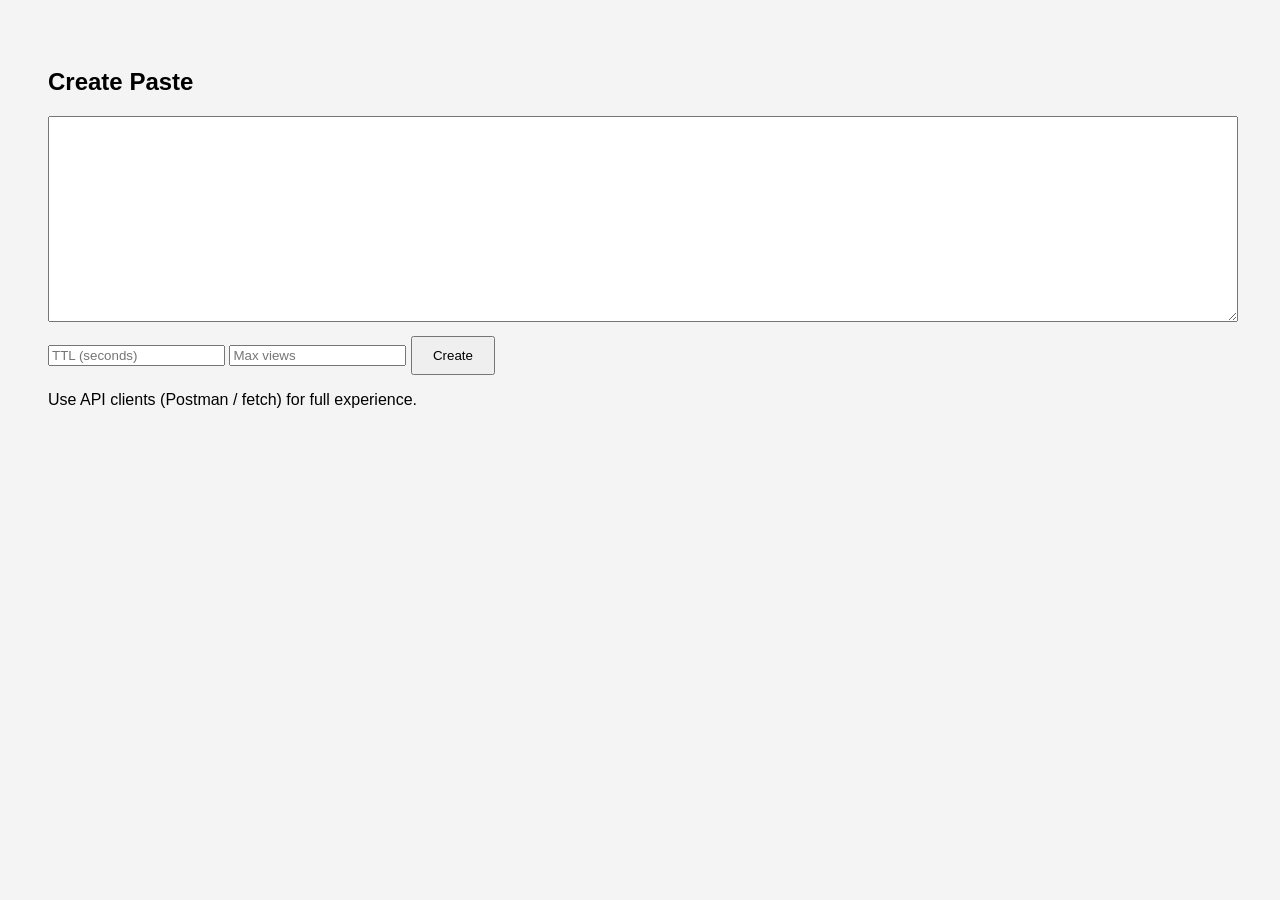
==== templates/index.html @ c4c9f548 "Intial Commit" ====
<!DOCTYPE html>
<html>
<head>
  <title>Pastebin Lite</title>
  <link rel="stylesheet" href="/static/style.css">
</head>
<body>
<h2>Create Paste</h2>

<form method="post" action="/api/pastes">
<textarea name="content" required></textarea><br>
<input type="number" name="ttl_seconds" placeholder="TTL (seconds)">
<input type="number" name="max_views" placeholder="Max views">
<button>Create</button>
</form>

<p>Use API clients (Postman / fetch) for full experience.</p>
</body>
</html>
---- static/style.css ----
body {
    font-family: Arial;
    background: #f4f4f4;
    padding: 40px;
}

textarea {
    width: 100%;
    height: 200px;
}

button {
    padding: 10px 20px;
    margin-top: 10px;
}
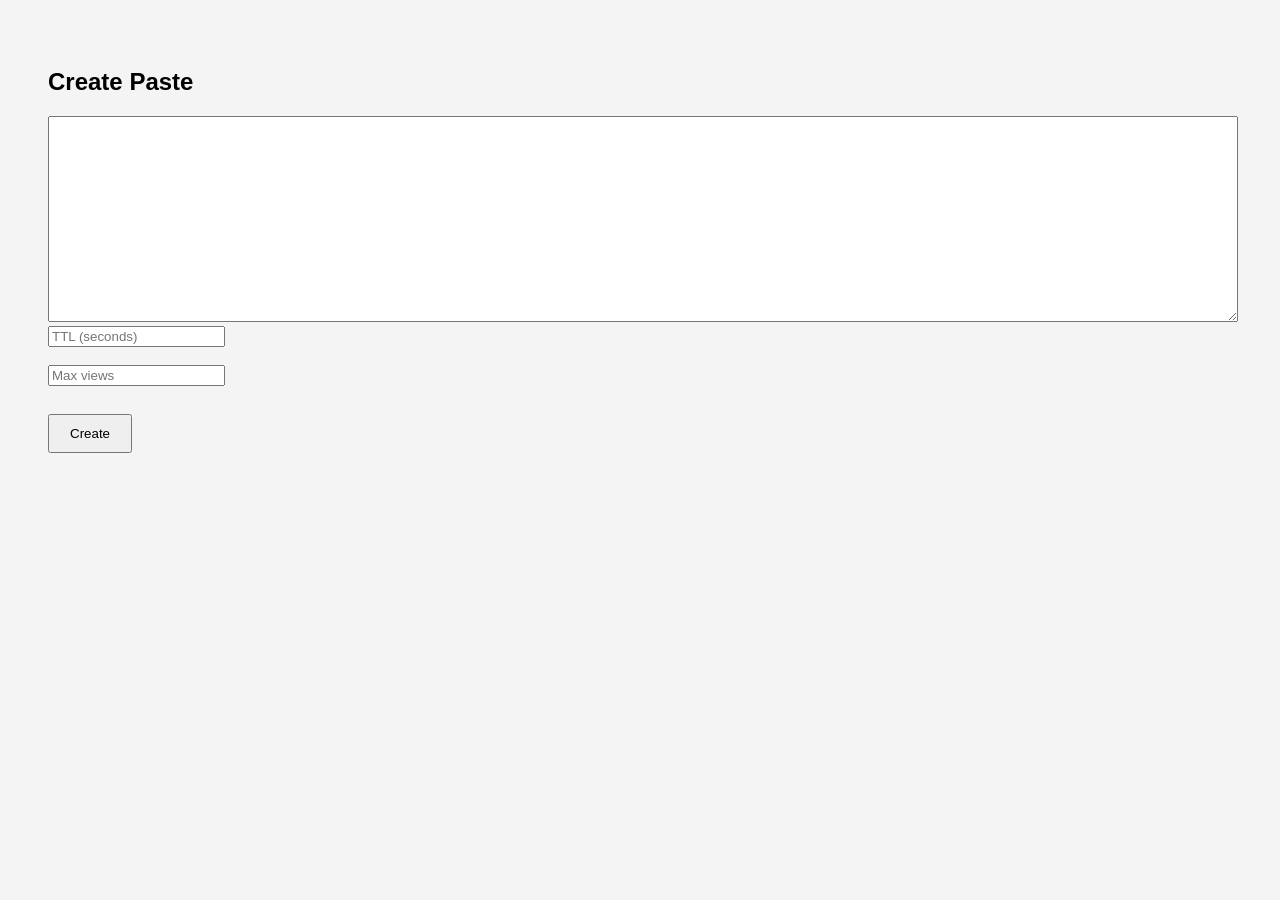
==== commit 69812267: "Prepare Flask app for Render deployment" ====
--- a/templates/index.html
+++ b/templates/index.html
@@ -6,14 +6,36 @@
 </head>
 <body>
 <h2>Create Paste</h2>
-
-<form method="post" action="/api/pastes">
-<textarea name="content" required></textarea><br>
-<input type="number" name="ttl_seconds" placeholder="TTL (seconds)">
-<input type="number" name="max_views" placeholder="Max views">
-<button>Create</button>
+<form id="pasteForm">
+  <textarea id="content" required></textarea><br>
+  <input type="number" id="ttl_seconds" placeholder="TTL (seconds)"><br><br>
+  <input type="number" id="max_views" placeholder="Max views"><br><br>
+  <button type="submit">Create</button><br><br>
 </form>
 
-<p>Use API clients (Postman / fetch) for full experience.</p>
+<div id="result"></div>
+
+<script>
+document.getElementById('pasteForm').addEventListener('submit', async (e) => {
+    e.preventDefault();
+
+    const content = document.getElementById('content').value;
+    const ttl_seconds = document.getElementById('ttl_seconds').value;
+    const max_views = document.getElementById('max_views').value;
+
+    const payload = { content };
+    if(ttl_seconds) payload.ttl_seconds = parseInt(ttl_seconds);
+    if(max_views) payload.max_views = parseInt(max_views);
+
+    const res = await fetch('/api/pastes', {
+        method: 'POST',
+        headers: { 'Content-Type': 'application/json' },
+        body: JSON.stringify(payload)
+    });
+
+    const data = await res.json();
+    document.getElementById('result').innerText = JSON.stringify(data, null, 2);
+});
+</script>
 </body>
 </html>
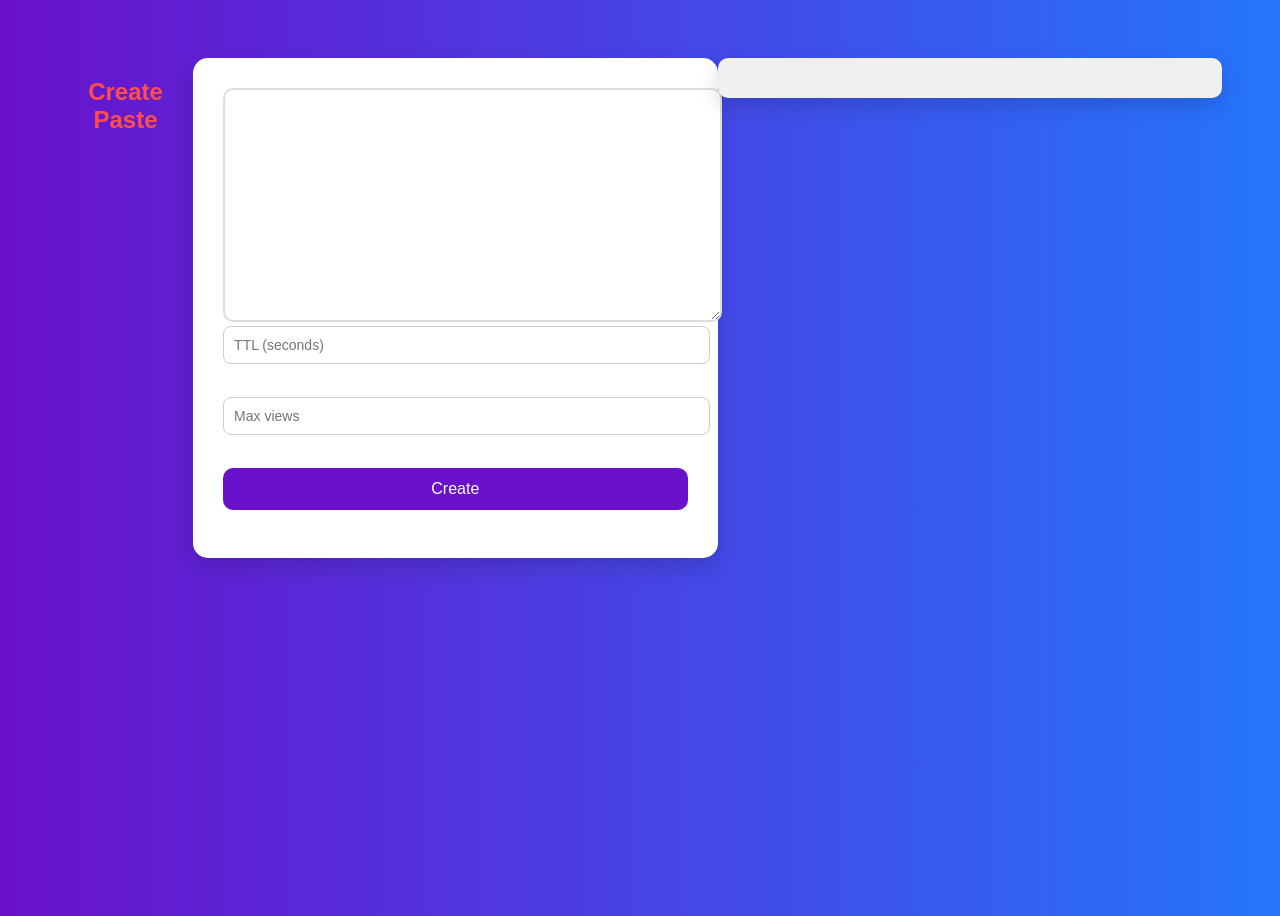
==== commit 02985c64: "Prepare Flask app for Render deployment" ====
--- a/templates/index.html
+++ b/templates/index.html
@@ -2,7 +2,7 @@
 <html>
 <head>
   <title>Pastebin Lite</title>
-  <link rel="stylesheet" href="/static/style.css">
+  <link rel="stylesheet" href="../static/style.css">
 </head>
 <body>
 <h2>Create Paste</h2>
--- a/static/style.css
+++ b/static/style.css
@@ -1,15 +1,110 @@
+/* General body styling */
 body {
-    font-family: Arial;
-    background: #f4f4f4;
-    padding: 40px;
+    font-family: 'Segoe UI', Tahoma, Geneva, Verdana, sans-serif;
+    background: linear-gradient(to right, #6a11cb, #2575fc); /* gradient background */
+    color: #333;
+    display: flex;
+    justify-content: center;
+    align-items: flex-start;
+    padding: 50px;
+    min-height: 100vh;
+    box-sizing: border-box;
 }
 
+/* Form container */
+form, #result {
+    background: #fff;
+    padding: 30px;
+    border-radius: 15px;
+    box-shadow: 0 8px 20px rgba(0,0,0,0.15);
+    width: 500px;
+    max-width: 90%;
+    margin-bottom: 20px;
+}
+
+/* Headings */
+h2 {
+    text-align: center;
+    color: #444;
+    margin-bottom: 20px;
+    font-weight: 600;
+}
+
+/* Textarea */
 textarea {
     width: 100%;
     height: 200px;
+    padding: 15px;
+    border: 2px solid #ddd;
+    border-radius: 10px;
+    resize: vertical;
+    font-size: 16px;
+    transition: all 0.3s ease;
 }
 
+textarea:focus {
+    border-color: #6a11cb;
+    box-shadow: 0 0 8px rgba(106,17,203,0.3);
+    outline: none;
+}
+
+/* Input fields */
+input[type="number"] {
+    width: 100%;
+    padding: 10px;
+    margin-bottom: 15px;
+    border-radius: 8px;
+    border: 1px solid #ccc;
+    font-size: 14px;
+    transition: all 0.3s ease;
+}
+
+input[type="number"]:focus {
+    border-color: #2575fc;
+    box-shadow: 0 0 6px rgba(37,117,252,0.3);
+    outline: none;
+}
+
+/* Button */
 button {
-    padding: 10px 20px;
-    margin-top: 10px;
+    background: #6a11cb;
+    color: #fff;
+    border: none;
+    padding: 12px 25px;
+    font-size: 16px;
+    border-radius: 10px;
+    cursor: pointer;
+    transition: all 0.3s ease;
+    width: 100%;
 }
+
+button:hover {
+    background: #2575fc;
+    transform: translateY(-2px);
+    box-shadow: 0 6px 15px rgba(37,117,252,0.3);
+}
+
+/* Result box */
+#result {
+    white-space: pre-wrap;
+    word-wrap: break-word;
+    font-family: 'Courier New', monospace;
+    background: #f0f0f0;
+    color: #333;
+    padding: 20px;
+    border-radius: 10px;
+    font-size: 14px;
+}
+
+/* For error page */
+h2 {
+    color: #ff4d4d;
+}
+
+/* Responsive */
+@media (max-width: 600px) {
+    form, #result {
+        width: 100%;
+        padding: 20px;
+    }
+}
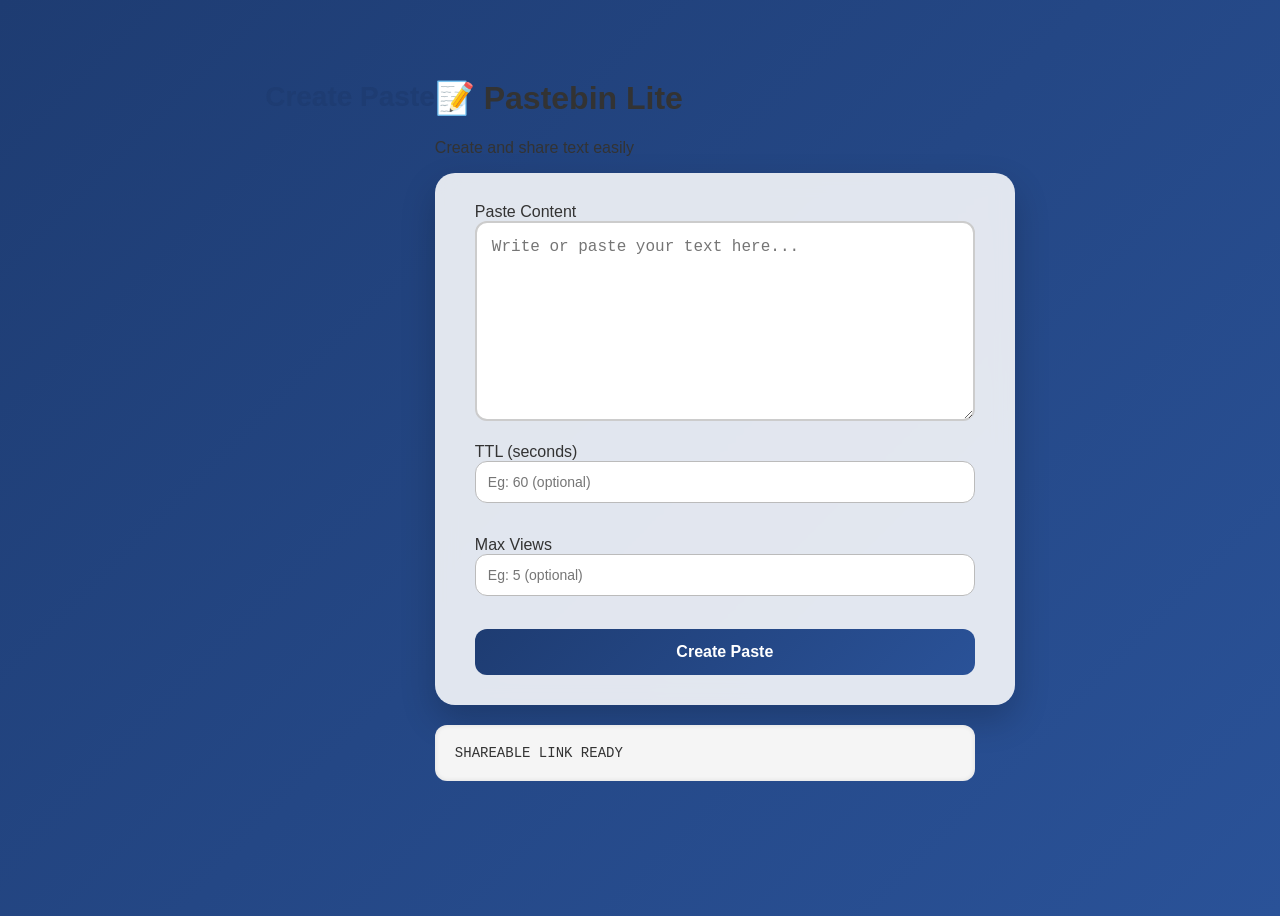
==== commit b1a55b19: "Prepare Flask app for Render deployment" ====
--- a/templates/index.html
+++ b/templates/index.html
@@ -6,14 +6,25 @@
 </head>
 <body>
 <h2>Create Paste</h2>
-<form id="pasteForm">
-  <textarea id="content" required></textarea><br>
-  <input type="number" id="ttl_seconds" placeholder="TTL (seconds)"><br><br>
-  <input type="number" id="max_views" placeholder="Max views"><br><br>
-  <button type="submit">Create</button><br><br>
-</form>
+<div class="container">
+    <h1>📝 Pastebin Lite</h1>
+    <p class="subtitle">Create and share text easily</p>
 
-<div id="result"></div>
+    <form id="pasteForm" class="card">
+      <label>Paste Content</label>
+      <textarea id="c" placeholder="Write or paste your text here..." required></textarea><br>
+      <br>
+      <label>TTL (seconds)</label>
+      <input type="number" id="ttl_seconds" placeholder="Eg: 60 (optional)"><br><br>
+      <label>Max Views</label>
+      <input type="number" id="max_views" placeholder="Eg: 5 (optional)"><br><br>
+
+      <button type="submit">Create Paste</button>
+    </form>
+
+    <pre id="result" class="output">SHAREABLE LINK READY</pre>
+  </div>
+
 
 <script>
 document.getElementById('pasteForm').addEventListener('submit', async (e) => {
--- a/static/style.css
+++ b/static/style.css
@@ -1,110 +1,144 @@
-/* General body styling */
+/* ===== Body ===== */
 body {
     font-family: 'Segoe UI', Tahoma, Geneva, Verdana, sans-serif;
-    background: linear-gradient(to right, #6a11cb, #2575fc); /* gradient background */
+    background: linear-gradient(135deg, #1e3c72, #2a5298); /* professional gradient */
     color: #333;
     display: flex;
     justify-content: center;
     align-items: flex-start;
-    padding: 50px;
+    padding: 50px 20px;
     min-height: 100vh;
     box-sizing: border-box;
 }
 
-/* Form container */
+/* ===== Form Container ===== */
 form, #result {
-    background: #fff;
-    padding: 30px;
-    border-radius: 15px;
-    box-shadow: 0 8px 20px rgba(0,0,0,0.15);
+    background: #ffffffdd; /* slightly transparent white */
+    backdrop-filter: blur(10px); /* modern glass effect */
+    padding: 30px 40px;
+    border-radius: 20px;
+    box-shadow: 0 15px 35px rgba(0, 0, 0, 0.2);
     width: 500px;
-    max-width: 90%;
+    max-width: 95%;
     margin-bottom: 20px;
+    transition: transform 0.3s ease, box-shadow 0.3s ease;
 }
 
-/* Headings */
+form:hover {
+    transform: translateY(-5px);
+    box-shadow: 0 25px 45px rgba(0,0,0,0.3);
+}
+
+/* ===== Headings ===== */
 h2 {
     text-align: center;
-    color: #444;
-    margin-bottom: 20px;
-    font-weight: 600;
+    color: #1e3c72;
+    margin-bottom: 25px;
+    font-weight: 700;
+    font-size: 28px;
 }
 
-/* Textarea */
+/* ===== Textarea ===== */
 textarea {
     width: 100%;
     height: 200px;
     padding: 15px;
-    border: 2px solid #ddd;
-    border-radius: 10px;
+    border: 2px solid #ccc;
+    border-radius: 12px;
     resize: vertical;
     font-size: 16px;
     transition: all 0.3s ease;
+    box-sizing: border-box;
 }
 
 textarea:focus {
-    border-color: #6a11cb;
-    box-shadow: 0 0 8px rgba(106,17,203,0.3);
+    border-color: #2a5298;
+    box-shadow: 0 0 10px rgba(42,82,152,0.3);
     outline: none;
 }
 
-/* Input fields */
+/* ===== Input Fields ===== */
 input[type="number"] {
     width: 100%;
-    padding: 10px;
+    padding: 12px;
     margin-bottom: 15px;
-    border-radius: 8px;
-    border: 1px solid #ccc;
+    border-radius: 12px;
+    border: 1px solid #bbb;
     font-size: 14px;
+    transition: all 0.3s ease;
+    box-sizing: border-box;
+}
+
+input[type="number"]:focus {
+    border-color: #1e3c72;
+    box-shadow: 0 0 8px rgba(30,60,114,0.3);
+    outline: none;
+}
+
+/* ===== Button ===== */
+button {
+    background: linear-gradient(135deg, #1e3c72, #2a5298);
+    color: #fff;
+    border: none;
+    padding: 14px 0;
+    font-size: 16px;
+    border-radius: 12px;
+    cursor: pointer;
+    width: 100%;
+    font-weight: 600;
     transition: all 0.3s ease;
 }
 
-input[type="number"]:focus {
-    border-color: #2575fc;
-    box-shadow: 0 0 6px rgba(37,117,252,0.3);
-    outline: none;
+button:hover {
+    background: linear-gradient(135deg, #2a5298, #1e3c72);
+    transform: translateY(-2px);
+    box-shadow: 0 8px 20px rgba(42,82,152,0.4);
 }
 
-/* Button */
-button {
-    background: #6a11cb;
-    color: #fff;
-    border: none;
-    padding: 12px 25px;
-    font-size: 16px;
-    border-radius: 10px;
-    cursor: pointer;
-    transition: all 0.3s ease;
-    width: 100%;
-}
-
-button:hover {
-    background: #2575fc;
-    transform: translateY(-2px);
-    box-shadow: 0 6px 15px rgba(37,117,252,0.3);
-}
-
-/* Result box */
+/* ===== Result Box ===== */
 #result {
     white-space: pre-wrap;
     word-wrap: break-word;
     font-family: 'Courier New', monospace;
-    background: #f0f0f0;
+    background: #f5f5f5;
     color: #333;
     padding: 20px;
-    border-radius: 10px;
+    border-radius: 12px;
     font-size: 14px;
+    box-shadow: inset 0 0 5px rgba(0,0,0,0.1);
+    transition: all 0.3s ease;
 }
 
-/* For error page */
-h2 {
+/* ===== Error Page ===== */
+.error h2 {
     color: #ff4d4d;
+    text-align: center;
+    font-size: 26px;
 }
 
-/* Responsive */
+/* ===== View Paste Page Styling ===== */
+pre {
+    background: #1e3c72;
+    color: #fff;
+    padding: 20px;
+    border-radius: 15px;
+    overflow-x: auto;
+    font-size: 16px;
+    box-shadow: 0 10px 25px rgba(0,0,0,0.2);
+}
+
+/* ===== Responsive ===== */
 @media (max-width: 600px) {
     form, #result {
         width: 100%;
         padding: 20px;
     }
+
+    h2 {
+        font-size: 24px;
+    }
+
+    textarea {
+        height: 150px;
+    }
 }
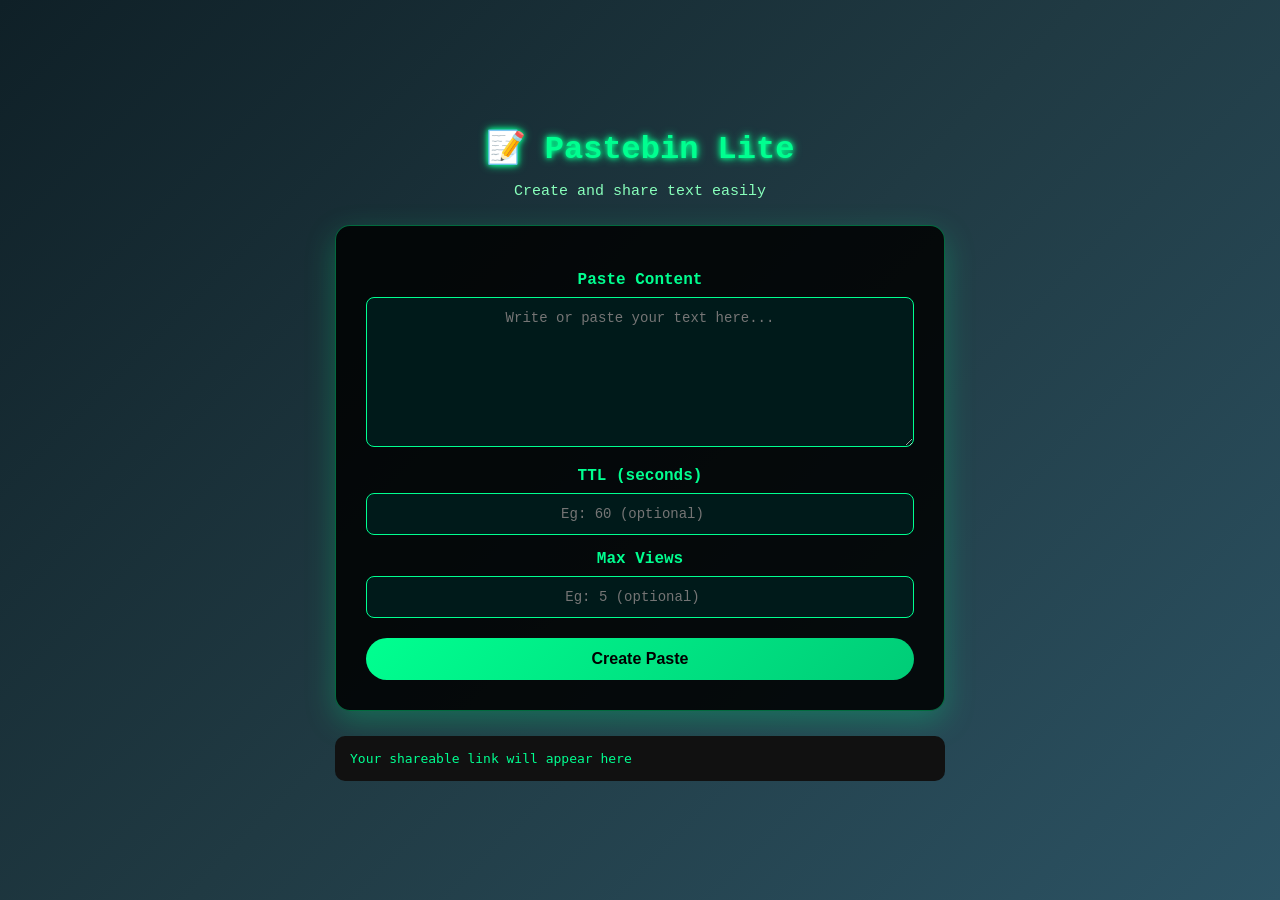
==== commit 402786ca: "Prepare Flask app for Render deployment" ====
--- a/templates/index.html
+++ b/templates/index.html
@@ -1,52 +1,57 @@
 <!DOCTYPE html>
-<html>
+<html lang="en">
 <head>
+  <meta charset="UTF-8">
+  <meta name="viewport" content="width=device-width, initial-scale=1.0">
   <title>Pastebin Lite</title>
   <link rel="stylesheet" href="../static/style.css">
 </head>
 <body>
-<h2>Create Paste</h2>
-<div class="container">
+  <div class="container">
     <h1>📝 Pastebin Lite</h1>
     <p class="subtitle">Create and share text easily</p>
 
     <form id="pasteForm" class="card">
-      <label>Paste Content</label>
-      <textarea id="c" placeholder="Write or paste your text here..." required></textarea><br>
-      <br>
-      <label>TTL (seconds)</label>
-      <input type="number" id="ttl_seconds" placeholder="Eg: 60 (optional)"><br><br>
-      <label>Max Views</label>
-      <input type="number" id="max_views" placeholder="Eg: 5 (optional)"><br><br>
+      <label for="content">Paste Content</label>
+      <textarea id="content" placeholder="Write or paste your text here..." required></textarea>
+
+      <label for="ttl_seconds">TTL (seconds)</label>
+      <input type="number" id="ttl_seconds" placeholder="Eg: 60 (optional)">
+
+      <label for="max_views">Max Views</label>
+      <input type="number" id="max_views" placeholder="Eg: 5 (optional)">
 
       <button type="submit">Create Paste</button>
     </form>
 
-    <pre id="result" class="output">SHAREABLE LINK READY</pre>
+    <pre id="result" class="output">Your shareable link will appear here</pre>
   </div>
 
+  <script>
+  document.getElementById('pasteForm').addEventListener('submit', async (e) => {
+      e.preventDefault();
 
-<script>
-document.getElementById('pasteForm').addEventListener('submit', async (e) => {
-    e.preventDefault();
+      const content = document.getElementById('content').value;
+      const ttl_seconds = document.getElementById('ttl_seconds').value;
+      const max_views = document.getElementById('max_views').value;
 
-    const content = document.getElementById('content').value;
-    const ttl_seconds = document.getElementById('ttl_seconds').value;
-    const max_views = document.getElementById('max_views').value;
+      const payload = { content };
+      if(ttl_seconds) payload.ttl_seconds = parseInt(ttl_seconds);
+      if(max_views) payload.max_views = parseInt(max_views);
 
-    const payload = { content };
-    if(ttl_seconds) payload.ttl_seconds = parseInt(ttl_seconds);
-    if(max_views) payload.max_views = parseInt(max_views);
+      try {
+        const res = await fetch('/api/pastes', {
+            method: 'POST',
+            headers: { 'Content-Type': 'application/json' },
+            body: JSON.stringify(payload)
+        });
 
-    const res = await fetch('/api/pastes', {
-        method: 'POST',
-        headers: { 'Content-Type': 'application/json' },
-        body: JSON.stringify(payload)
-    });
-
-    const data = await res.json();
-    document.getElementById('result').innerText = JSON.stringify(data, null, 2);
-});
-</script>
+        const data = await res.json();
+        document.getElementById('result').innerText = JSON.stringify(data, null, 2);
+      } catch(err) {
+        document.getElementById('result').innerText = 'Error creating paste. Try again!';
+      }
+  });
+  </script>
 </body>
 </html>
--- a/static/style.css
+++ b/static/style.css
@@ -1,144 +1,170 @@
-/* ===== Body ===== */
-body {
-    font-family: 'Segoe UI', Tahoma, Geneva, Verdana, sans-serif;
-    background: linear-gradient(135deg, #1e3c72, #2a5298); /* professional gradient */
-    color: #333;
-    display: flex;
-    justify-content: center;
-    align-items: flex-start;
-    padding: 50px 20px;
-    min-height: 100vh;
-    box-sizing: border-box;
+/* ===== Global ===== */
+* {
+  box-sizing: border-box;
+  text-align: center;   /* Center all text */
 }
 
-/* ===== Form Container ===== */
-form, #result {
-    background: #ffffffdd; /* slightly transparent white */
-    backdrop-filter: blur(10px); /* modern glass effect */
-    padding: 30px 40px;
-    border-radius: 20px;
-    box-shadow: 0 15px 35px rgba(0, 0, 0, 0.2);
-    width: 500px;
-    max-width: 95%;
-    margin-bottom: 20px;
-    transition: transform 0.3s ease, box-shadow 0.3s ease;
+body {
+  font-family: 'Courier New', monospace;
+  margin: 0;
+  padding: 0;
+  min-height: 100vh;
+
+  /* Background gradient */
+  background: linear-gradient(135deg, #0f2027, #203a43, #2c5364);
+  display: flex;
+  justify-content: center;
+  align-items: center;
 }
 
-form:hover {
-    transform: translateY(-5px);
-    box-shadow: 0 25px 45px rgba(0,0,0,0.3);
+/* ===== Container ===== */
+.container {
+  width: 100%;
+  max-width: 650px;
+  padding: 20px;
 }
 
-/* ===== Headings ===== */
-h2 {
-    text-align: center;
-    color: #1e3c72;
-    margin-bottom: 25px;
-    font-weight: 700;
-    font-size: 28px;
+/* ===== Card look ===== */
+.card {
+  background: rgba(0, 0, 0, 0.85);
+  padding: 30px;
+  border-radius: 15px;
+
+  /* Decoration */
+  box-shadow: 0 10px 30px rgba(0, 255, 144, 0.25);
+  border: 1px solid rgba(0, 255, 144, 0.4);
 }
 
-/* ===== Textarea ===== */
-textarea {
-    width: 100%;
-    height: 200px;
-    padding: 15px;
-    border: 2px solid #ccc;
-    border-radius: 12px;
-    resize: vertical;
-    font-size: 16px;
-    transition: all 0.3s ease;
-    box-sizing: border-box;
+/* Headings */
+h1 {
+  margin-bottom: 5px;
+  color: #00ff90;
+  text-shadow: 0 0 5px #00ff90, 0 0 10px #00ff90;
 }
 
-textarea:focus {
-    border-color: #2a5298;
-    box-shadow: 0 0 10px rgba(42,82,152,0.3);
-    outline: none;
+h2 {
+  margin-bottom: 10px;
+  color: #00ff90;
 }
 
-/* ===== Input Fields ===== */
-input[type="number"] {
-    width: 100%;
-    padding: 12px;
-    margin-bottom: 15px;
-    border-radius: 12px;
-    border: 1px solid #bbb;
-    font-size: 14px;
-    transition: all 0.3s ease;
-    box-sizing: border-box;
+/* Subtitle / small text */
+.subtitle {
+  color: #88ffbb;
+  margin-bottom: 25px;
+  font-size: 15px;
 }
 
-input[type="number"]:focus {
-    border-color: #1e3c72;
-    box-shadow: 0 0 8px rgba(30,60,114,0.3);
-    outline: none;
+/* Labels */
+label {
+  font-weight: bold;
+  display: block;
+  margin-top: 15px;
+  color: #00ff90;
 }
 
-/* ===== Button ===== */
-button {
-    background: linear-gradient(135deg, #1e3c72, #2a5298);
-    color: #fff;
-    border: none;
-    padding: 14px 0;
-    font-size: 16px;
-    border-radius: 12px;
-    cursor: pointer;
-    width: 100%;
-    font-weight: 600;
-    transition: all 0.3s ease;
+/* Inputs & textarea */
+textarea,
+input {
+  width: 100%;
+  margin-top: 8px;
+  padding: 12px;
+  border-radius: 8px;
+  border: 1px solid #00ff90;
+  background: #001a1a;
+  color: #00ff90;
+  font-size: 14px;
+  font-family: 'Courier New', monospace;
 }
 
-button:hover {
-    background: linear-gradient(135deg, #2a5298, #1e3c72);
-    transform: translateY(-2px);
-    box-shadow: 0 8px 20px rgba(42,82,152,0.4);
+/* Textarea height */
+textarea {
+  height: 150px;
+  resize: vertical;
 }
 
-/* ===== Result Box ===== */
-#result {
-    white-space: pre-wrap;
-    word-wrap: break-word;
-    font-family: 'Courier New', monospace;
-    background: #f5f5f5;
-    color: #333;
-    padding: 20px;
-    border-radius: 12px;
-    font-size: 14px;
-    box-shadow: inset 0 0 5px rgba(0,0,0,0.1);
-    transition: all 0.3s ease;
+/* Button */
+button,
+.btn {
+  margin-top: 20px;
+  width: 100%;
+  padding: 12px;
+
+  background: linear-gradient(135deg, #00ff90, #00cc77);
+  color: black;
+  border: none;
+  border-radius: 25px;
+
+  font-size: 16px;
+  font-weight: bold;
+  cursor: pointer;
+
+  transition: transform 0.2s, box-shadow 0.2s;
 }
 
-/* ===== Error Page ===== */
-.error h2 {
-    color: #ff4d4d;
-    text-align: center;
-    font-size: 26px;
+button:hover,
+.btn:hover {
+  transform: translateY(-2px);
+  box-shadow: 0 6px 15px rgba(0, 255, 144, 0.5);
 }
 
-/* ===== View Paste Page Styling ===== */
-pre {
-    background: #1e3c72;
-    color: #fff;
-    padding: 20px;
-    border-radius: 15px;
-    overflow-x: auto;
-    font-size: 16px;
-    box-shadow: 0 10px 25px rgba(0,0,0,0.2);
+/* Output JSON box */
+.output {
+  margin-top: 25px;
+  padding: 15px;
+  border-radius: 10px;
+
+  background: #111;
+  color: #00ff90;
+
+  font-size: 13px;
+  overflow-x: auto;
+  text-align: left;
 }
 
-/* ===== Responsive ===== */
+/* Paste content page */
+.paste-content {
+  white-space: pre-wrap;
+  word-break: break-word;
+  font-size: 15px;
+  background: #001a1a;
+  padding: 20px;
+  border-radius: 12px;
+  color: #00ff90;
+  box-shadow: 0 5px 20px rgba(0, 255, 144, 0.3);
+}
+
+/* Links */
+.back-link {
+  display: block;
+  margin-top: 20px;
+  color: #00ff90;
+  text-decoration: none;
+  font-weight: bold;
+}
+
+.back-link:hover {
+  text-decoration: underline;
+}
+
+/* 404 / error page text */
+.error-text {
+  font-size: 18px;
+  color: #ff5555;
+}
+
+/* Center alignment helper */
+.center {
+  text-align: center;
+}
+
+/* Responsive */
 @media (max-width: 600px) {
-    form, #result {
-        width: 100%;
-        padding: 20px;
-    }
+  .container {
+    width: 95%;
+    padding: 15px;
+  }
 
-    h2 {
-        font-size: 24px;
-    }
-
-    textarea {
-        height: 150px;
-    }
+  textarea {
+    height: 120px;
+  }
 }
